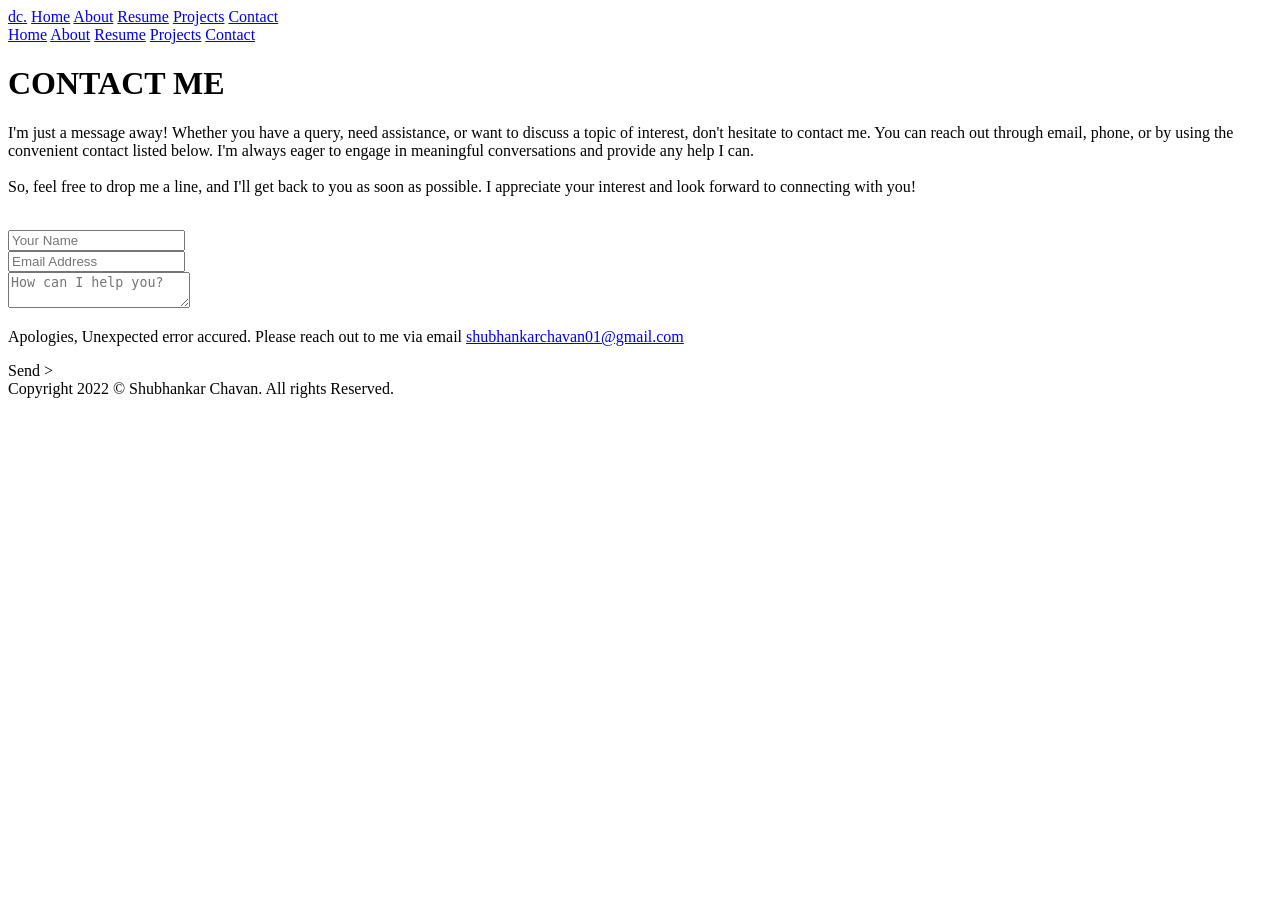
==== contact.html @ a6728835 "Add files via upload" ====
<!DOCTYPE html>
<html lang="en">

<head>
  <meta charset="UTF-8" />
  <meta name="viewport" content="width=device-width, initial-scale=1.0" />
  <link rel="stylesheet" href="css/contact.css" />
  <link rel="preconnect" href="https://fonts.googleapis.com" />
  <link rel="preconnect" href="https://fonts.gstatic.com" crossorigin />
  <link
    href="https://fonts.googleapis.com/css2?family=Poppins:ital,wght@0,100;0,200;0,300;0,400;0,500;0,600;0,700;0,800;0,900;1,100;1,200;1,300;1,400;1,500;1,600;1,700;1,800;1,900&display=swap"
    rel="stylesheet" />
  <link rel="preconnect" href="https://fonts.googleapis.com">
  <link rel="preconnect" href="https://fonts.gstatic.com" crossorigin>
  <link href="https://fonts.googleapis.com/css2?family=Courier+Prime:ital,wght@0,400;0,700;1,400;1,700&display=swap"
    rel="stylesheet">
  <link rel="icon" type="image/x-icon" href="img/logo.png" />
  <title>Contact</title>
</head>

<body>





  <nav class="nav">
    <span class="logo"><a href="index.html">dc.</a></span>
    <span class="navItems">
      <a href="index.html" class="home hover">Home</a>
      <a href="about.html" class="about hover">About</a>
      <a href="resume.html" class="resumee hover">Resume</a>
      <a href="projects.html" class="contact hover">Projects</a>
      <a href="contact.html" class="contact selected">Contact</a>
    </span>
    <span id="ham" class="hamSpan"><img src="img/hamm.png" alt="" class="ham" onclick="toggleHamMenu()"></span>
  </nav>

  <div class="hMenu" id="hMenu">
    <a href="index.html" class="home hover">Home</a>
    <a href="about.html" class="hover">About</a>
    <a href="resume.html" class="hover">Resume</a>
    <a href="projects.html" class="hover">Projects</a>
    <a href="contact.html" class="selected">Contact</a>
  </div>


  <div class="dotDiv">
    <div class="dots"></div>
  </div>




  <div class="contactDiv">

    <div class="con">
      <h1 class="conHead">CONTACT ME</h1>
      <p class="conP">I'm just a message away! Whether you have a query, need assistance, or want to discuss a
        topic of interest, don't hesitate to contact me. You can reach out through email, phone, or by using
        the convenient contact listed below. I'm always eager to engage in meaningful conversations and
        provide any help I can.<br><br>So, feel free to drop me a line, and I'll get back to you as soon as
        possible. I appreciate your interest and look forward to connecting with you!</p>


      <div class="social">
        <a href="mailto:shubhankarchavan01@gmail.com" target="_blank"><span class="socialIcon gm"><img
              src="img/gmail.png" alt=""></span></a>

        <a href="https://wa.me/+919657526862" target="_blank"><span class="socialIcon wa"><img src="img/whatsapp.png"
              alt=""></span></a>

        <a href="https://www.linkedin.com/in/shubhankarchavan/" target="_blank"><span
            class="socialIcon li"><img src="img/linkedin.png" alt=""></span></a>

        <a href="https://github.com/shubhankargithub" target="_blank"><span class="socialIcon gh"><img src="img/github.png"
              alt=""></span></a>

        <a href="tel:+919657526862" target="_blank"><span class="socialIcon ph"><img src="img/callmale.png"
              alt=""></span></a>

      </div>
    </div>

    <div class="form">
      <form action="" class="cForm">
        <input type="text" placeholder="Your Name" class="lName">
        <br>
        <input type="email" name="" id="" placeholder="Email Address" class="mail"><br>
        <textarea name="" id="" placeholder="How can I help you?" class="msg"></textarea><br>
         <p class="errMsg" id="err">Apologies, Unexpected error accured. Please reach out to me via email <a
            href="mailto:shubhankarchavan01@gmail.com" target="_blank">shubhankarchavan01@gmail.com</a></p>
        
        <a class="btn" onclick="err()" id="send">Send ></a>
      </form>

    </div>
  </div>








  <footer>
    <span>Copyright 2022 © Shubhankar Chavan. All rights Reserved.</span>
    <img src="img/arrow.png" alt="" class="arrow">
  </footer>



  <script>




  function err() {
      let err = document.getElementById("err")
      err.style.display = "block"
      setTimeout(() => {
        err.style.display = "none"
      }, 2000)
    }












    let hm = 0;
    const hamMenu = document.getElementById("hMenu");
    const ham = document.getElementById("ham");
    function toggleHamMenu() {
      if (hm == 0) {
        hamMenu.classList.add("showHameMenu");
        hamMenu.classList.remove("hideHameMenu");
        ham.innerHTML = `<img src="img/hammcut.png" alt="" class="ham" onclick="toggleHamMenu()">`;
        hm = 1;
      }
      else if (hm == 1) {
        hamMenu.classList.add("hideHameMenu");
        hamMenu.classList.remove("showHameMenu");
        ham.innerHTML = `<img src="img/hamm.png" alt="" class="ham" onclick="toggleHamMenu()">`;
        hm = 0;
      }
    }
















  </script>

</body>

</html>
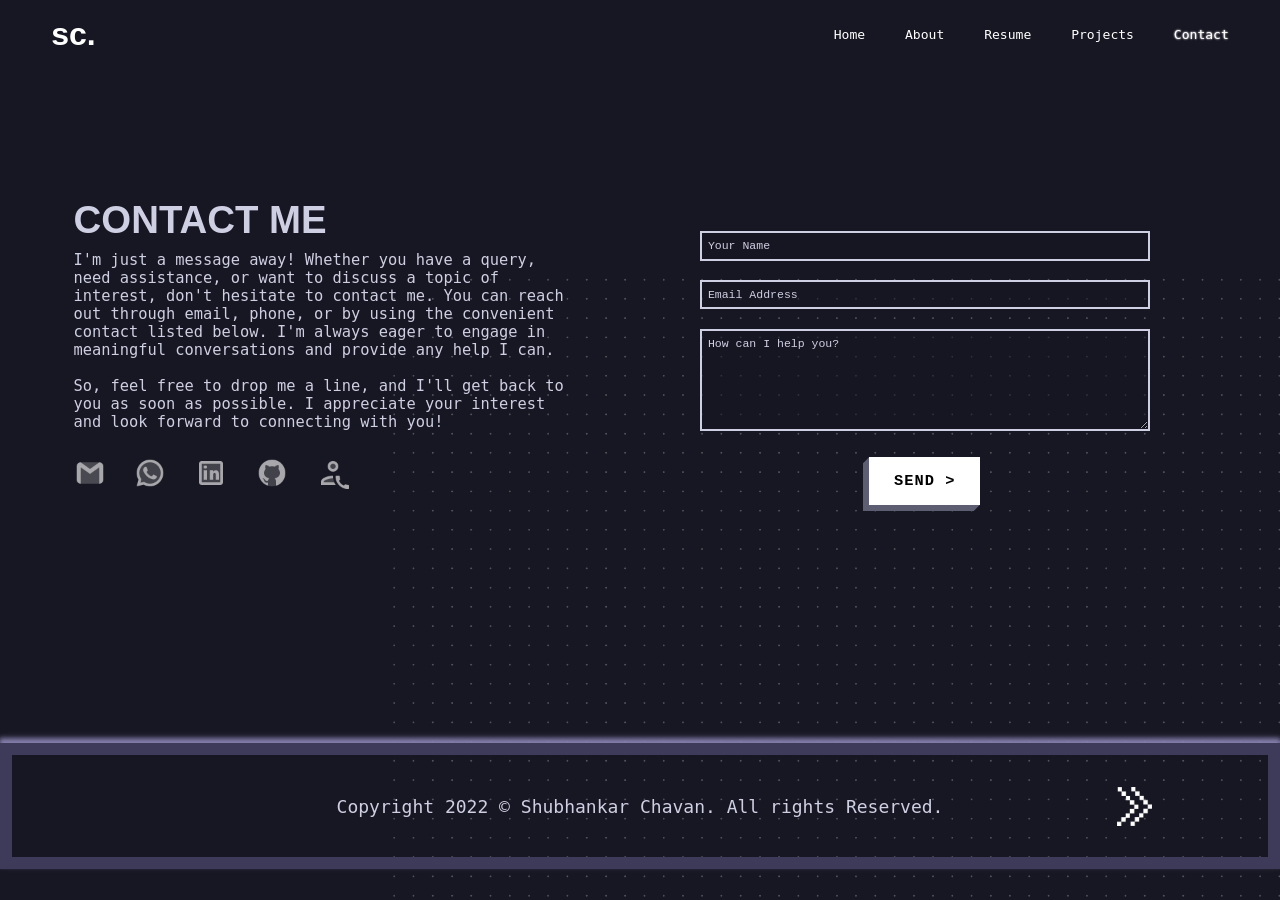
==== commit 4f0307ea: "Update contact.html" ====
--- a/contact.html
+++ b/contact.html
@@ -25,7 +25,7 @@
 
 
   <nav class="nav">
-    <span class="logo"><a href="index.html">dc.</a></span>
+    <span class="logo"><a href="index.html">sc.</a></span>
     <span class="navItems">
       <a href="index.html" class="home hover">Home</a>
       <a href="about.html" class="about hover">About</a>
--- a/css/contact.css
+++ b/css/contact.css
@@ -0,0 +1,686 @@
+:root {
+    --BgColor: rgb(19, 27, 35);
+    --NavColor: rgb(23, 23, 35);
+    --FontColor: rgb(207, 207, 227);
+    background-color: var(--NavColor);
+    font-family: 'Poppins', sans-serif;
+    font-family: 'Courier Prime', monospace;
+    color: var(--FontColor);
+}
+
+::selection {
+    color: rgb(0, 0, 0);
+    background: rgb(255, 255, 255);
+}
+
+
+
+
+input:focus {
+    outline: none;
+}
+
+textarea:focus {
+    outline: none;
+}
+
+
+body {
+    /* overflow-y: hidden; */
+    overflow-x: hidden;
+}
+
+
+
+* {
+    box-sizing: border-box;
+    margin: 0px;
+    padding: 0px;
+}
+
+a {
+    text-decoration: none;
+    color: white;
+}
+
+
+/* width */
+::-webkit-scrollbar {
+    width: 5px;
+}
+
+/* Track */
+::-webkit-scrollbar-track {
+    background: var(--BgColor);
+}
+
+/* Handle */
+::-webkit-scrollbar-thumb {
+    background: rgba(207, 207, 227, 0.382);
+}
+
+/* Handle on hover */
+::-webkit-scrollbar-thumb:hover {
+    background: rgba(207, 207, 227, 0.481);
+}
+
+
+
+/* NAV */
+
+nav {
+    background-color: var(--NavColor);
+    display: flex;
+    justify-content: space-between;
+    align-items: center;
+    position: sticky;
+    position: relative;
+    width: 100vw;
+    height: 7.7vh;
+    top: 0;
+    z-index: 2;
+
+}
+
+
+.logo {
+    font-family: 'Poppins', sans-serif;
+    font-size: 2.5vmax;
+    font-weight: 700;
+    position: relative;
+    left: 4vmax;
+    color: var(--FontColor);
+}
+
+.navItems {
+    position: relative;
+    right: 4vmax;
+    font-size: 1.02vmax;
+}
+
+.ham {
+    display: none;
+}
+
+.hamMenu {
+    display: none;
+}
+
+.hamSpan {
+    display: none;
+}
+
+.contact {
+    margin-left: 2.5vmax;
+}
+
+.resumee {
+    margin-left: 2.5vmax;
+}
+
+.about {
+    margin-left: 2.5vmax;
+}
+
+
+.hover {
+    transition: all .15s;
+}
+
+.hover:hover {
+    text-shadow: 0 0 2px #ffffffa7, 0 0 2px #ffffffa4;
+    color: #ffffff;
+}
+
+
+.selected {
+    text-shadow: 0 0 2px #ffffffa7, 0 0 2px #ffffffa4;
+    color: #ffffff;
+}
+
+
+.dots {
+    width: 70.5vw;
+    height: 70vh;
+    margin: auto;
+    opacity: .25;
+    margin-top: 5vh;
+    position: absolute;
+    right: 0;
+    top: 25vh;
+    z-index: -4;
+
+
+    background-image: url(../img/dot3px.png);
+    background-size: cover;
+    background-position: center;
+
+}
+
+
+/* ======================= */
+
+.btn {
+    top: 0;
+    left: 0;
+    transition: all .15s linear 0s;
+    position: relative;
+    display: inline-block;
+    padding: .5vmax 1vmax;
+    padding: 15px 25px;
+    background-color: white;
+    
+    cursor: pointer;
+    margin-top: 2vmax;
+
+    text-transform: uppercase;
+    color: rgb(0, 0, 0);
+    font-family: 'Courier New', Courier, monospace;
+    font-weight: 800;
+    font-size: 1.2vmax;
+    letter-spacing: 1px;
+
+    box-shadow: -6px 6px 0 rgb(94, 94, 115);
+    text-decoration: none;
+
+    &:hover {
+        top: 3px;
+        left: -3px;
+        box-shadow: -3px 3px 0 rgb(94, 94, 115);
+
+        &::after {
+            top: 1px;
+            left: -2px;
+            width: 4px;
+            height: 4px;
+        }
+
+        &::before {
+            bottom: -2px;
+            right: 1px;
+            width: 4px;
+            height: 4px;
+        }
+    }
+
+    &::after {
+        transition: all .15s linear 0s;
+        content: '';
+        position: absolute;
+        top: 2px;
+        left: -4px;
+        width: 8px;
+        height: 8px;
+        background-color: rgb(94, 94, 115);
+        transform: rotate(45deg);
+        z-index: -1;
+
+    }
+
+    &::before {
+        transition: all .15s linear 0s;
+        content: '';
+        position: absolute;
+        bottom: -4px;
+        right: 2px;
+        width: 8px;
+        height: 8px;
+        background-color: rgb(94, 94, 115);
+        transform: rotate(45deg);
+        z-index: -1;
+    }
+}
+
+a.btn {
+    position: relative;
+}
+
+a:active.btn {
+    top: 6px;
+    left: -6px;
+    box-shadow: none;
+
+    &:before {
+        bottom: 1px;
+        right: 1px;
+    }
+
+    &:after {
+        top: 1px;
+        left: 1px;
+    }
+}
+
+
+/* ======================= */
+
+
+
+
+
+
+
+
+footer {
+    border: 1vmax solid rgb(62, 58, 89);
+    width: 100vw;
+    height: 14vmin;
+    box-shadow: 0px -4px 5px 1px rgb(132, 127, 172);
+    display: flex;
+    align-items: center;
+    justify-content: space-around;
+    font-size: 2vmin;
+    margin-top: 40vh;
+    margin-top: 17.8vh;
+    /* position: absolute; */
+    /* bottom: 0; */
+}
+
+@keyframes arrow {
+    from {
+        right: 10vw;
+        opacity: 1;
+    }
+
+    to {
+        right: 2vw;
+        opacity: 0;
+    }
+}
+
+.arrow {
+    height: 3vmax;
+    position: absolute;
+    right: 10vw;
+    animation-name: arrow;
+    animation-duration: 1.5s;
+    animation-timing-function: linear;
+    animation-iteration-count: infinite;
+}
+
+.hMenu {
+    display: none;
+}
+
+
+@keyframes abtSettele {
+    from {
+        top: -1vh;
+        opacity: 0;
+    }
+
+    to {
+        top: 0;
+        opacity: 1;
+    }
+}
+
+
+
+
+
+
+
+
+
+.social {
+    margin-top: 2vmax;
+    margin-bottom: 2vmax
+}
+
+.social a {
+    margin-right: 1.5vmax;
+}
+
+.socialIcon img {
+    filter: invert(.9);
+    opacity: .7;
+    width: 32px;
+    transition: all .15s;
+}
+
+.socialIcon img:hover {
+    transform: scale(1.2);
+}
+
+
+
+
+
+
+
+
+
+
+
+.contactDiv {
+    width: 90vw;
+    height: 50vh;
+    margin: auto;
+    margin-top: 5vmax;
+    display: flex;
+    justify-content: space-around;
+    flex-wrap: wrap;
+    align-items: center;
+
+}
+
+.con {
+    width: 43vmax;
+    height: auto;
+}
+
+.form {
+    width: 44vmax;
+    height: auto;
+}
+
+
+
+
+
+.conHead {
+    font-family: 'Poppins', sans-serif;
+    font-size: 3vmax;
+}
+
+
+.conP {
+    width: 90%;
+    font-size: 1.2vmax;
+    margin-top: 1vh;
+}
+
+
+
+
+.cForm {
+    width: 80%;
+    margin: auto;
+    display: flex;
+    justify-content: space-between;
+    justify-content: space-around;
+    align-items: center;
+    flex-wrap: wrap;
+}
+
+
+
+.lName {
+    display: block;
+    width: 100%;
+    height: 2vmax;
+    color: white;
+    border: 2px solid var(--FontColor);
+    background-color: rgba(23, 23, 35, 0.549);
+    font-family: 'Courier New', Courier, monospace;
+    font-size: .9vmax;
+    padding: 1vmax .5vmax;
+    margin-top: 1.5vmax;
+}
+
+
+.mail {
+    display: block;
+    width: 100%;
+    height: 2vmax;
+    color: white;
+    border: 2px solid var(--FontColor);
+    background-color: rgba(23, 23, 35, 0.549);
+    font-family: 'Courier New', Courier, monospace;
+    font-size: .9vmax;
+    padding: 1vmax .5vmax;
+    margin-top: 1.5vmax;
+}
+
+
+.msg {
+    display: block;
+    width: 100%;
+    height: 8vmax;
+    color: white;
+    border: 2px solid var(--FontColor);
+    background-color: var(--NavColor);
+    background-color: rgba(23, 23, 35, 0.549);
+    font-family: 'Courier New', Courier, monospace;
+    font-size: .9vmax;
+    padding: .5vmax .5vmax;
+    margin-top: 1.5vmax;
+}
+
+
+
+
+
+
+::placeholder {
+    /* Chrome, Firefox, Opera, Safari 10.1+ */
+    color: var(--FontColor);
+    opacity: 1;
+}
+
+:-ms-input-placeholder {
+    /* Internet Explorer 10-11 */
+    color: var(--FontColor);
+}
+
+::-ms-input-placeholder {
+    /* Microsoft Edge */
+    color: var(--FontColor);
+}
+
+
+
+
+@keyframes conSettele {
+    from {
+        top: -1vh;
+        opacity: 0;
+    }
+
+    to {
+        top: 0;
+        opacity: 1;
+    }
+}
+
+
+.contactDiv {
+    animation-name: conSettele;
+    position: relative;
+    animation-duration: 1s;
+    animation-fill-mode: forwards;
+}
+
+
+
+
+
+
+
+
+
+
+
+
+
+
+
+/* Media Query */
+
+@media (min-width: 100px) and (max-width: 1100px) {
+
+
+    body {
+        overflow-x: hidden;
+    }
+
+    .navItems {
+        display: none;
+    }
+
+    .logo {
+        font-size: 4.5vmax;
+        left: 2vmax;
+    }
+
+
+
+
+
+
+
+    .hamSpan {
+        display: inline;
+    }
+
+    .ham {
+        display: inline;
+        width: 4vmax;
+        position: relative;
+        right: 2vmax;
+        cursor: pointer;
+    }
+
+    .hMenu {
+        background-color: var(--NavColor);
+        display: block;
+        width: 100%;
+        height: 30vh;
+        height: auto;
+        position: absolute;
+        z-index: 1;
+        top: -25vmax;
+        font-size: 2.4vmax;
+
+    }
+
+    .hMenu * {
+        display: block;
+        text-align: center;
+        width: 40%;
+        margin: auto;
+        margin-top: 1.7vmax;
+        margin-bottom: 1.7vmax;
+    }
+
+
+    @keyframes showHame {
+        from {
+            top: -45vmax;
+        }
+
+        to {
+            top: 6.6vmax;
+        }
+    }
+
+    .showHameMenu {
+        animation-name: showHame;
+        animation-duration: .5s;
+        animation-fill-mode: forwards;
+    }
+
+    @keyframes hideHame {
+        from {
+            top: 6.6vmax;
+        }
+
+        to {
+            top: -45vmax;
+        }
+    }
+
+    .hideHameMenu {
+        animation-name: hideHame;
+        animation-duration: .5s;
+        animation-fill-mode: forwards;
+    }
+
+
+
+    .conP {
+        width: 101%;
+        font-size: 1.7vmax;
+        margin-top: 1vh;
+    }
+
+    .socialIcon img {
+        width: 25px;
+    }
+
+
+    .cForm {
+        width: 100%;
+    }
+
+
+    footer {
+        margin-top: 40vh;
+        background-color: rgb(23,23,35);
+    }
+
+
+    .lName {
+        font-size: 1.2vmax;
+        padding-bottom: 1.2vmax;
+        padding-left: 1vmax;
+        padding-top: 1.2vmax;
+    }
+
+    .mail {
+        font-size: 1.2vmax;
+        padding-bottom: 1.2vmax;
+        padding-left: 1vmax;
+        padding-top: 1.2vmax;
+    }
+
+    .msg {
+        height: 15vmax;
+        font-size: 1.2vmax;
+        padding-left: 1vmax;
+        padding-top: .7vmax;
+    }
+
+}
+
+
+
+
+
+
+
+
+
+
+
+
+
+
+
+
+
+
+
+
+
+
+
+
+
+
+/* ==================================== */
+
+.errMsg {
+    margin-top: 1vmax;
+    line-height: 1.4vmax;
+    color: red;
+    font-weight: 500;
+    font-size: 1vmax;
+    display: none;
+}
+
+
+.errMsg a {
+    text-decoration: underline;
+}
